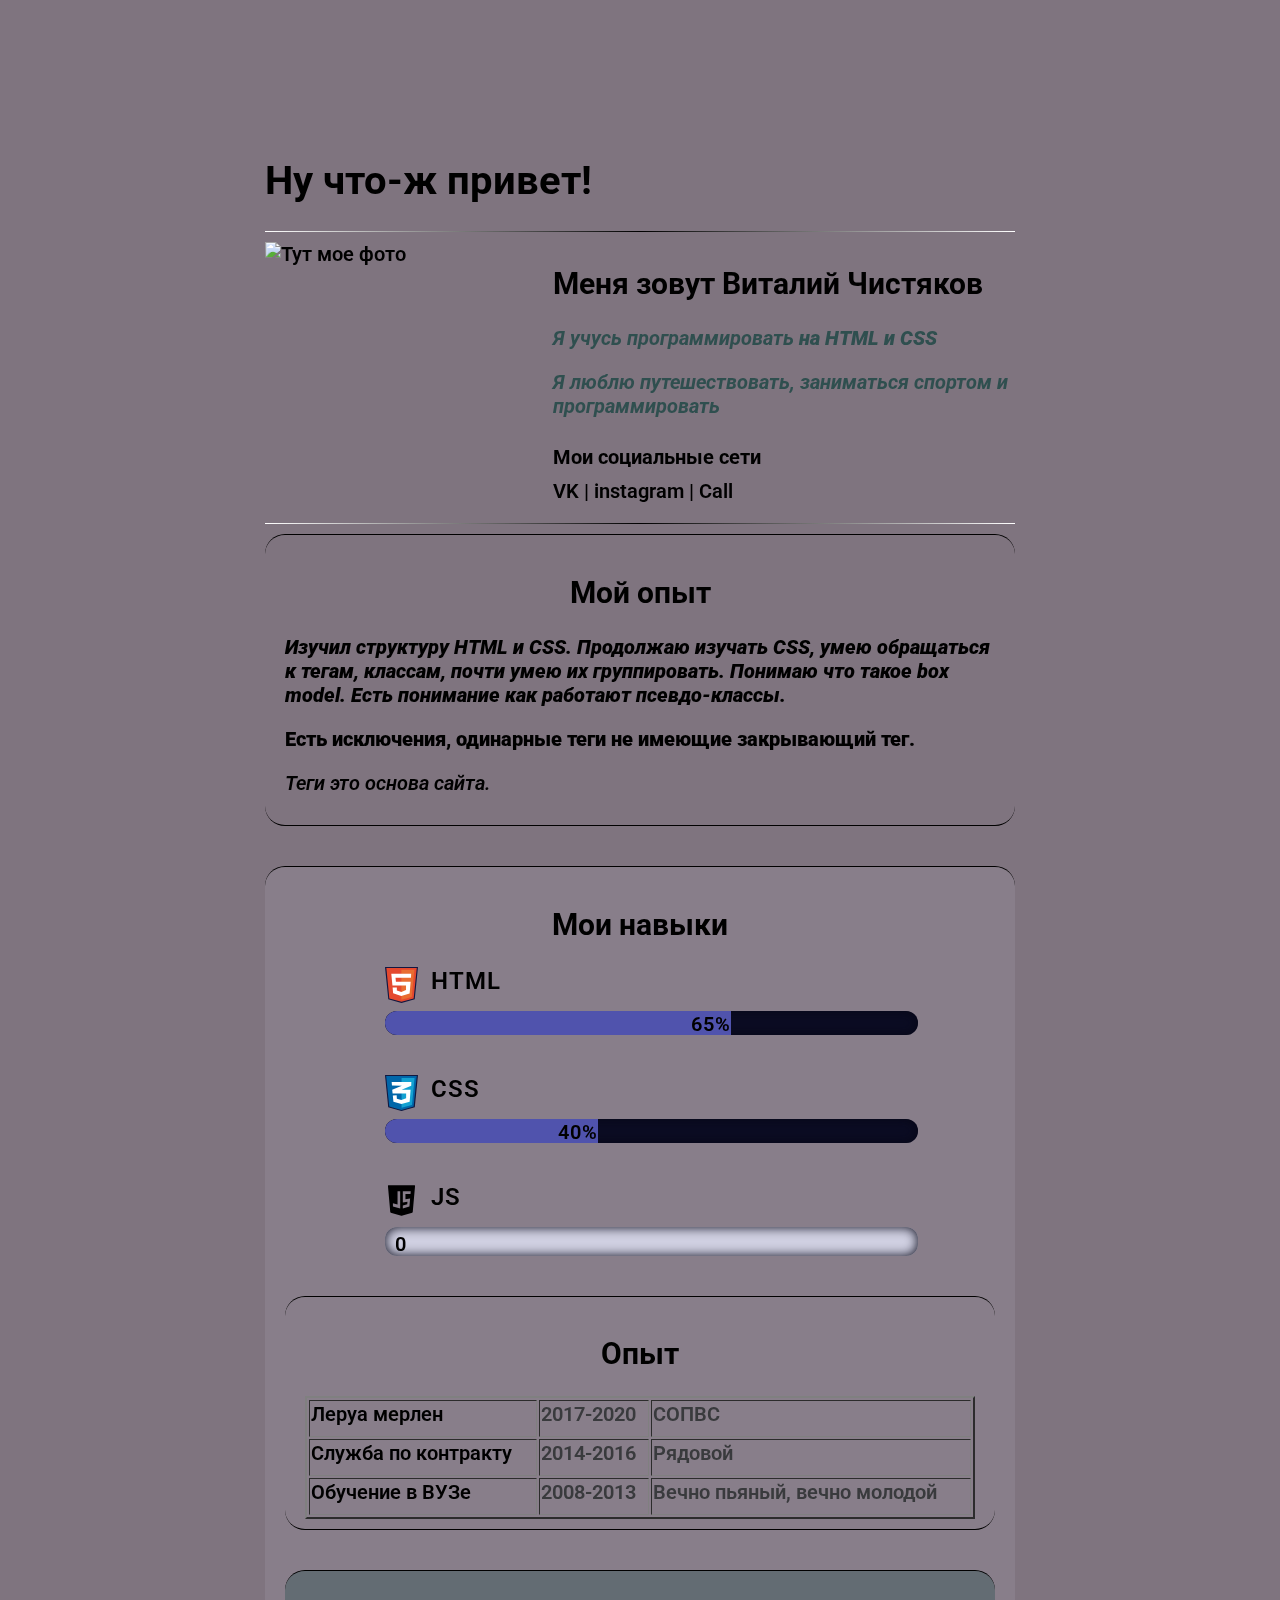
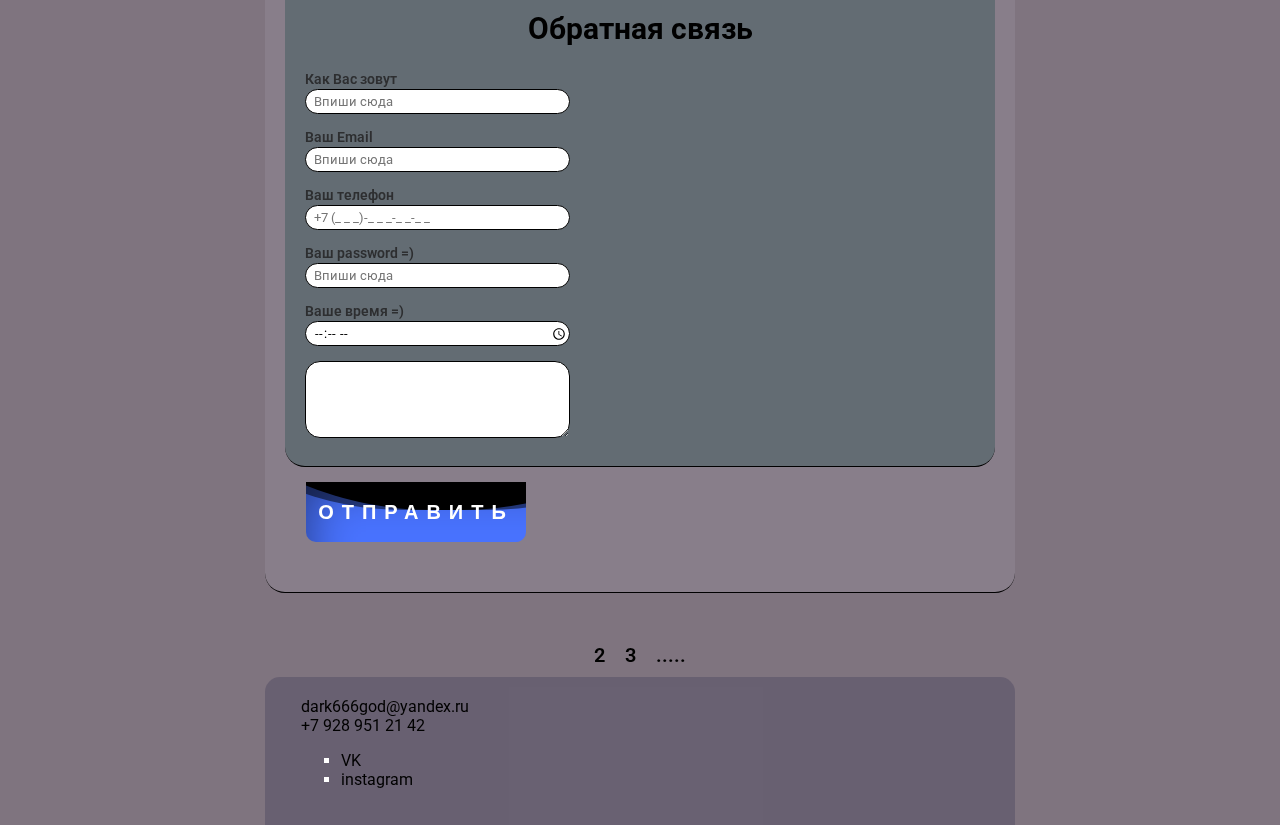
==== index.html @ 1bba9675 "Add files via upload" ====
<!DOCTYPE html>
<html lang="en">

<head>
    <meta charset="UTF-8">
    <meta http-equiv="X-UA-Compatible" content="IE=edge">
    <meta name="viewport" content="width=device-width,initial-scale=1.0, maximum-scale=1.0, user-scalable=0">
    <!-- Краткое описание страницы  -->
    <meta name="description" content="Попытка создать резюме сайт">
    <!-- Ключевые слова страницы  -->
    <meta name="keywords" content="Резюме, стажер">
    <!-- Автор страницы -->
    <meta name="Author" content="Чистяков Виталий">
    <!-- Авторские права -->
    <meta name="Copyright" content="Виталий Чистяков">
    <!-- Адрес автора -->
    <meta name="Address" content="Ставрополь">
    <title>VS4 CV</title>
    <link rel="stylesheet" href="style.css">

</head>

<body>
    <script src="https://code.s3.yandex.net/web-code/smoothly.js"></script>
    <div class="wrapper__fon">
        <!-- Фуллскрин -->

        <div class="full-screen">
            <div class="full-screen__body">
            </div>
            <video autoplay muted loop preload="auto" class="full-screen__video">
                <source type="video/webm" src="media/pexels-rostislav-uzunov-6151238 (video-converter.com).webm">
                <source type="video/mp4" src="media/pexels-rostislav-uzunov-6151238.mp4">
            </video>
        </div>

        <div class="conteiner">
            <h1>Ну что-ж привет!</h1>
            <hr>
            <div class="info">
                <img class="avatar" src="/Hello world/img/LoveStory_V_A__139_-removebg.png"
                    alt="Тут мое фото">
                <div class="info-text">
                    <h2>Меня зовут Виталий Чистяков</h2>
                    <p>Я учусь программировать <strong>на HTML и CSS</strong></p>
                    <p>Я люблю путешествовать, заниматься спортом и программировать</p>
                    <h4>Мои социальные сети</h4>

                    <a href="https://vk.com/bk201l" target=_blank>VK</a>
                    |
                    <a href="https://www.instagram.com/vitaliy.s.4/" target="_blank">instagram</a>
                    |
                    <a class="footer-phone" href="tel:+79289512142">Call</a>
                </div>
            </div>
            <hr>
            <div class="card">
                <h2>Мой опыт</h2>
                <p> <em> <strong> Изучил структуру HTML и CSS. Продолжаю изучать CSS, умею обращаться к тегам, классам,
                            почти умею их группировать. Понимаю что такое box model. Есть понимание как работают
                            псевдо-классы. </em></p>
                <p>Есть исключения, одинарные теги не имеющие закрывающий тег.</strong></em></p>
                <p> <i> Теги это основа сайта.</i></p>
                <!-- <hr color="red" noshade="dark" align="left" size="5" width="75%"> -->
            </div>
            <div class="card bg-yellow">
                </ul>
                <h2>Мои навыки</h2>
                <div class="skills">
                    <dl class="skills-list">
                        <dt class="skill-html">HTML</dt>
                        <dd class="level">
                            <div style="width: 65%;">65%</div>
                        </dd>
                        <dt class="skill-css">CSS</dt>
                        <dd class="level">
                            <div style="width: 40%;">40%</div>
                        </dd>
                        <dt class="skill-js">JS</dt>
                        <dd class="level1">
                            <div style="width: 0%">0</div>
                            </dt>
                    </dl>
                </div>

                <div class="card bg-green">
                    <h2>Опыт </h2>
                    <table border="2" class="table">
                        <tr>
                            <td>Леруа мерлен</td>
                            <td>2017-2020 </td>
                            <td>СОПВС</td>
                        </tr>
                        <tr>
                            <td>Служба по контракту
                            </td>
                            <td>2014-2016</td>
                            <td>Рядовой</td>
                        </tr>
                        <tr>
                            <td>
                                Обучение в ВУЗе
                            </td>
                            <td>2008-2013</td>
                            <td>Вечно пьяный, вечно молодой</td>
                        </tr>
                    </table>
                </div>

                <div class="card bg-red">
                    <h2>Обратная связь</h2>
                    <div class="row">
                        <form action="">
                            <div class="form-group">
                                <label for="name"> Как Вас зовут</label>
                                <input type="text" autocomplete="off" id="name" placeholder="Впиши сюда">
                            </div>
                            <div class="form-group">
                                <label for="mail"> Ваш Email</label>
                                <input type="email" id="mail" placeholder="Впиши сюда">
                            </div>
                            <div class="form-group">
                                <label for="phone"> Ваш телефон</label>
                                <input type="tel" max="12" min="12" id="phone" name="phone"
                                    placeholder="+7 (_ _ _)-_ _ _-_ _-_ _" value="">
                            </div>
                            <div class="form-group">
                                <label for="pass"> Ваш password =)</label>
                                <input type="password" id="pass" placeholder="Впиши сюда" disabled>
                            </div>
                            <!-- <label for="mail">Форма выбора цвета</label>
    <input type="color" id="mail" placeholder="Впиши сюда" > -->
                            <div class="form-group">
                                <label for="time"> Ваше время =)</label>
                                <input type="time" id="time" placeholder="Впиши сюда">
                            </div>
                            <div class="form-group">
                                <label for="textarea">
                                    <textarea name="textarea" id="" cols="30" rows="5"></textarea>
                            </div>
                    </div>
                </div>
                <div class="wrapper">
                    <!-- Контент -->
                    <a href="" class="wave-btn">
                        <span class="wave-btn__text">Отправить</span>
                        <span class="wave-btn__waves"></span>
                    </a>
                </div>
                </form>
            </div>
            <div class="page">
                <a href="2я страница.html" target="_blank">2</a>
                <!-- <hr> -->
                <a href="3я страница.html" target="_blank">3</a>
                <a href="#" target="_blank">.....</a>
            </div>
        </div>
        <script src="/Hello world/js/script.jsa"></script>
</body>
<footer class="page-footer">
    <div class="container">
        <a href="mailto:dark666god@yandex.ru" class="footer-email">dark666god@yandex.ru</a><br>
        <a class="footer-phone" href="tel:+79289512142">+7 928 951 21 42</a>
        <ul class="square" type="square">
            <li> <a href="https://vk.com/bk201l" target=_blank>VK</a> </li>
            <li> <a href="https://www.instagram.com/vitaliy.s.4/" target="_blank">instagram</a></li>
        </ul>
    </div>

</footer>
</footer>

<!-- <thead>Где</thead>
    <tbody>когда</tbody>
    <tfoot>зачем</tfoot>  новые приколы с таблице погугли -->

</html>
---- style.css ----
@import url("https://fonts.googleapis.com/css2?family=Roboto:ital@1&display=swap");
/* *{
    padding: 0;
    margin: 0;
}  обнуление всей страницы*/
html {
  position: relative;
  z-index: 4;
}
body {
  position: relative;
  z-index: 4;
  max-width: 750px;
  color: rgb(10, 7, 7);
  background: rgba(54, 36, 54, 0.637);
  font-size: 16px;
  font-weight: 600;
  font-family: "Roboto", sans-serif;
  /* font: normal 16px 'Roboto', sans-serif; */

  margin: auto;
  padding-top: 30px;
}
.conteiner{
    color: black;
    position: relative;
    font-size: 20px;
}
.full-screen {
  /* min-height: 100vh; */
  display: flex;
  flex-direction: column;
}
.full-screen__body {
  padding: 50px 15px;
  background-color: rgba(0, 0, 0, 0);
  /* position: fixed; */
  z-index: 3;
  display: flex;
  flex: 1 1 auto;
  justify-content: center;
  align-items: center;
  flex-direction: column;
  text-transform: uppercase;
}
.full-screen__title {
  font-size: 50px;
  letter-spacing: 25px;
  font-weight: 700;
  margin: 0px 0px 20px 0px;
}
.full-screen__text {
  font-size: 18px;
  letter-spacing: 15px;
}
.full-screen__video {
  position: fixed;
  top: 0;
  left: 0;
  width: 100%;
  height: 100%;
  object-fit: cover;
}
.content {
  position: relative;
  z-index: 5;
  /* background-color: #794f45; */
}
.content__container {
  max-width: 1200px;
  margin: 0px auto;
  padding: 50px 15px;
  font-size: 18px;
  line-height: 150%;
}
.content__container p {
  margin: 0px 0px 20px 0px;
}

.container {
  position: relative;
  max-width: 750px;
  padding: 0 16px;
  width: 100%;
  font-weight: normal;
}
a {
  color: black;
  text-decoration: none;
}
a:hover {
  text-decoration: none;
  color: yellow;
}
a:active {
  color: red;
}

hr {
  size: 15px;
  width: 100%;
  box-align: left;
  border: 0;
  height: 1px;
  background: #000;
  background-image: -webkit-linear-gradient(left, #fff, #000, #fff);
  background-image: -moz-linear-gradient(left, #fff, #000, #fff);
  background-image: -ms-linear-gradient(left, #fff, #000, #fff);
  background-image: -o-linear-gradient(left, #fff, #000, #fff);
}
.avatar {
  position: relative;
  width: 45%;
  height: 25%;
  box-shadow: 4px 4px 14px rgba (0, 0, 0, 0.25);
}
.info {
  position: relative;
  display: flex;
  margin-bottom: 20px;
}
@media (max-width: 700px) {
  body {
    position: relative;
    display: block;
    text-align: center;
  }
}
.info-text {
  position: relative;
  margin-left: 40px;
}
.info-text h4 {
  position: relative;
  margin-bottom: 10px;
}
.info p {
  position: relative;
  color: darkslategrey;
  margin: 0 0 20px 0;
  font-style: italic;
  font-weight: bold;
}
/* box model */

.bg-yellow {
  position: relative;
  background: #aca8b334;
}
.bg-green {
  position: relative;
  /* background: #6e635949; */
}
.bg-red {
  position: relative;
  background: #1c4b4756;
}
.card h2 {
  position: relative;
  text-align: center;
}
.card {
  position: relative;
  padding: 15px 20px;
  margin-bottom: 40px;
  border-radius: 20px;
  padding-bottom: 10px;
  border-bottom: 1px solid #000;
  border-top: 1px solid #000;
}
.skills-list {
  position: relative;
  margin: 0 0 0 100px;
  padding: 0;
  max-width: 75%;
}
.skills-list dt {
  position: relative;
  margin: 0 0 8px;
  padding-left: 46px;
  height: 36px;
  font-size: 24px;
  letter-spacing: 1px;
  background-repeat: no-repeat;
  background-position: left;
}
.skill-html {
  background-image: url("../img/icon-html.svg");
}

.skill-css {
  background-image: url("../img/icon-css.svg");
}
.skill-js {
  background-image: url("../img/icons8-javascript-logo.svg");
}
.level {
  margin: 0 0 40px;
  height: 24px;
  text-align: right;
  background-color: #0b0c23;
  box-shadow: inset 0 0 12px #070716;
  border-radius: 12px;
  overflow: hidden;
}
.level1 {
  margin: 0 0 40px;
  height: 24px;
  text-align: right;
  background-color: #d0d0e2;
  box-shadow: inset 0 0 12px #070716;
  border-radius: 12px;
  overflow: hidden;
  padding-left: 10px;
  padding-top: 5px;
}
.skills .level div {
  margin: 0;
  height: 24px;
  letter-spacing: 1px;
  line-height: 26px;
  background-color: #5053ad;
  background-image: url("../img/progress-pattern.svg");
}
.list {
  padding-left: 0 20px;
  list-style: none;
}
.list li {
  color: #86898f;
  border-bottom: 1px solid gray;
}
.table {
  width: 100%;
}
.table td {
  padding-bottom: 10px;
}
.table td:nth-child(2),
.table td:nth-child(3) {
  color: #393a3d;
}
.form-group label {
  display: block;
  font-size: 14px;
  color: #2d2e30;
}
.form-group input,
.form-group textarea {
  width: 100%;
  box-sizing: border-box;
  border: 1px solid black;
  background: transparent; /* прозрачный */
  border-bottom: 1px solid rgb(0, 0, 0);
  color: #000;
  outline: none;
  font-family: inherit; /* наследовать */
  margin-bottom: 15px;
  background-color: #fff;
}
.row {
  display: flex;
  margin-bottom: 0px;
}
input {
  border-radius: 15px;
  padding: 0 0 0 8px;
  height: 25px;
}
textarea {
  border-radius: 15px;
  padding: 0 0 0 8px;
}
.row > .form-group {
  width: 50%;
  margin-right: 20px;
}
.row > .form-group:last-child {
  margin-right: 20px;
}

.page-footer {
  padding: 20px 20px;
  background-color: #2123493d;
  border-radius: 15px 15px 0 0;
}
.square li {
  color: #fff;
}
html,
body {
  height: 100%;
}
/*Стили для демонстрации*/

.wrapper {
  width: 100%;
  min-height: 100%;
  height: 100%;
  overflow: hidden;
  display: -webkit-flex;
  display: -moz-flex;
  display: -ms-flex;
  display: -o-flex;
  display: flex;
  justify-content: left;
  align-items: center;
  padding: 0 0 15px 15px;
  margin: -25px 0 25px 6px;
}
/* Основные стили */
.wave-btn {
  width: 220px;
  height: 60px;
  display: -webkit-flex;
  display: -moz-flex;
  display: -ms-flex;
  display: -o-flex;
  display: flex;
  overflow: hidden;
  position: relative;
  transition: all 0.8s ease 0s;
  -webkit-transition: all 0.8s ease 0s;
  -moz-transition: all 0.8s ease 0s;
  -ms-transition: all 0.8s ease 0s;
  -o-transition: all 0.8s ease 0s;
  justify-content: center;
  align-items: center;
  border-radius: 0 0 10px 10px;
  text-decoration: none;
}

.wave-btn:hover {
  border-radius: 10px;
  transition: all 0.8s ease 0.2s;
  -webkit-transition: all 0.8s ease 0.2s;
  -moz-transition: all 0.8s ease 0.2s;
  -ms-transition: all 0.8s ease 0.2s;
  -o-transition: all 0.8s ease 0.2s;
  -webkit-box-shadow: 0 0 40px rgba(73, 115, 255, 0.6);
  box-shadow: 0 0 40px rgba(73, 115, 255, 0.6);
}
.wave-btn:hover .wave-btn__waves {
  top: -50px;
}

.wave-btn__text {
  font-family: Arial, "Helvetica Neue", Helvetica, sans-serif;
  color: #fff;
  text-transform: uppercase;
  letter-spacing: 8px;
  position: relative;
  z-index: 1;
}
.wave-btn__waves {
  position: absolute;
  width: 280px;
  height: 280px;
  background-color: #4973ff;
  top: 0;
  left: 0;
  -webkit-box-shadow: inset 0 0 50px rgba(0, 0, 0, 0.5);
  box-shadow: inset 0 0 50px rgba(0, 0, 0, 0.5);

  transition: all 0.8s ease 0s;
  -webkit-transition: all 0.8s ease 0s;
  -moz-transition: all 0.8s ease 0s;
  -ms-transition: all 0.8s ease 0s;
  -o-transition: all 0.8s ease 0s;
}
.wave-btn__waves:after,
.wave-btn__waves:before {
  content: "";
  position: absolute;
  top: 0;
  left: 50%;
  width: 250%;
  height: 250%;

  transform: translate3d(-50%, -96%, 0) rotate(0deg) scale(1);
  -moz-transform: translate3d(-50%, -96%, 0) rotate(0deg) scale(1);
  -ms-transform: translate3d(-50%, -96%, 0) rotate(0deg) scale(1);
  -webkit-transform: translate3d(-50%, -96%, 0) rotate(0deg) scale(1);
  -o-transform: translate3d(-50%, -96%, 0) rotate(0deg) scale(1);
}

.wave-btn__waves:before {
  background-color: #000;
  border-radius: 48%;

  animation: waves 5s infinite linear;
  -webkit-animation: waves 5s infinite linear;
  -moz-animation: waves 5s infinite linear;
  -o-animation: waves 5s infinite linear;
}
.wave-btn__waves:after {
  background-color: rgba(0, 0, 0, 0.5);
  border-radius: 44%;

  animation: waves 10s infinite linear;
  -webkit-animation: waves 10s infinite linear;
  -moz-animation: waves 10s infinite linear;
  -o-animation: waves 10s infinite linear;
}

@keyframes waves {
  0% {
    transform: translate3d(-50%, -96%, 0) rotate(0deg) scale(1);
    -moz-transform: translate3d(-50%, -96%, 0) rotate(0deg) scale(1);
    -ms-transform: translate3d(-50%, -96%, 0) rotate(0deg) scale(1);
    -webkit-transform: translate3d(-50%, -96%, 0) rotate(0deg) scale(1);
    -o-transform: translate3d(-50%, -96%, 0) rotate(0deg) scale(1);
  }
  100% {
    transform: translate3d(-50%, -96%, 0) rotate(360deg) scale(1);
    -moz-transform: translate3d(-50%, -96%, 0) rotate(360deg) scale(1);
    -ms-transform: translate3d(-50%, -96%, 0) rotate(360deg) scale(1);
    -webkit-transform: translate3d(-50%, -96%, 0) rotate(360deg) scale(1);
    -o-transform: translate3d(-50%, -96%, 0) rotate(360deg) scale(1);
  }
}
@-webkit-keyframes waves {
  0% {
    transform: translate3d(-50%, -96%, 0) rotate(0deg) scale(1);
    -moz-transform: translate3d(-50%, -96%, 0) rotate(0deg) scale(1);
    -ms-transform: translate3d(-50%, -96%, 0) rotate(0deg) scale(1);
    -webkit-transform: translate3d(-50%, -96%, 0) rotate(0deg) scale(1);
    -o-transform: translate3d(-50%, -96%, 0) rotate(0deg) scale(1);
  }
  100% {
    transform: translate3d(-50%, -96%, 0) rotate(360deg) scale(1);
    -moz-transform: translate3d(-50%, -96%, 0) rotate(360deg) scale(1);
    -ms-transform: translate3d(-50%, -96%, 0) rotate(360deg) scale(1);
    -webkit-transform: translate3d(-50%, -96%, 0) rotate(360deg) scale(1);
    -o-transform: translate3d(-50%, -96%, 0) rotate(360deg) scale(1);
  }
}
@-moz-keyframes waves {
  0% {
    transform: translate3d(-50%, -96%, 0) rotate(0deg) scale(1);
    -moz-transform: translate3d(-50%, -96%, 0) rotate(0deg) scale(1);
    -ms-transform: translate3d(-50%, -96%, 0) rotate(0deg) scale(1);
    -webkit-transform: translate3d(-50%, -96%, 0) rotate(0deg) scale(1);
    -o-transform: translate3d(-50%, -96%, 0) rotate(0deg) scale(1);
  }
  100% {
    transform: translate3d(-50%, -96%, 0) rotate(360deg) scale(1);
    -moz-transform: translate3d(-50%, -96%, 0) rotate(360deg) scale(1);
    -ms-transform: translate3d(-50%, -96%, 0) rotate(360deg) scale(1);
    -webkit-transform: translate3d(-50%, -96%, 0) rotate(360deg) scale(1);
    -o-transform: translate3d(-50%, -96%, 0) rotate(360deg) scale(1);
  }
}
@-o-keyframes waves {
  0% {
    transform: translate3d(-50%, -96%, 0) rotate(0deg) scale(1);
    -moz-transform: translate3d(-50%, -96%, 0) rotate(0deg) scale(1);
    -ms-transform: translate3d(-50%, -96%, 0) rotate(0deg) scale(1);
    -webkit-transform: translate3d(-50%, -96%, 0) rotate(0deg) scale(1);
    -o-transform: translate3d(-50%, -96%, 0) rotate(0deg) scale(1);
  }
  100% {
    transform: translate3d(-50%, -96%, 0) rotate(360deg) scale(1);
    -moz-transform: translate3d(-50%, -96%, 0) rotate(360deg) scale(1);
    -ms-transform: translate3d(-50%, -96%, 0) rotate(360deg) scale(1);
    -webkit-transform: translate3d(-50%, -96%, 0) rotate(360deg) scale(1);
    -o-transform: translate3d(-50%, -96%, 0) rotate(360deg) scale(1);
  }
}
.page {
  display: flex;
  justify-content: center;
  align-items: center;
  flex-wrap: wrap;
}
.page a {
  position: relative;
  padding: 10px;
  
}
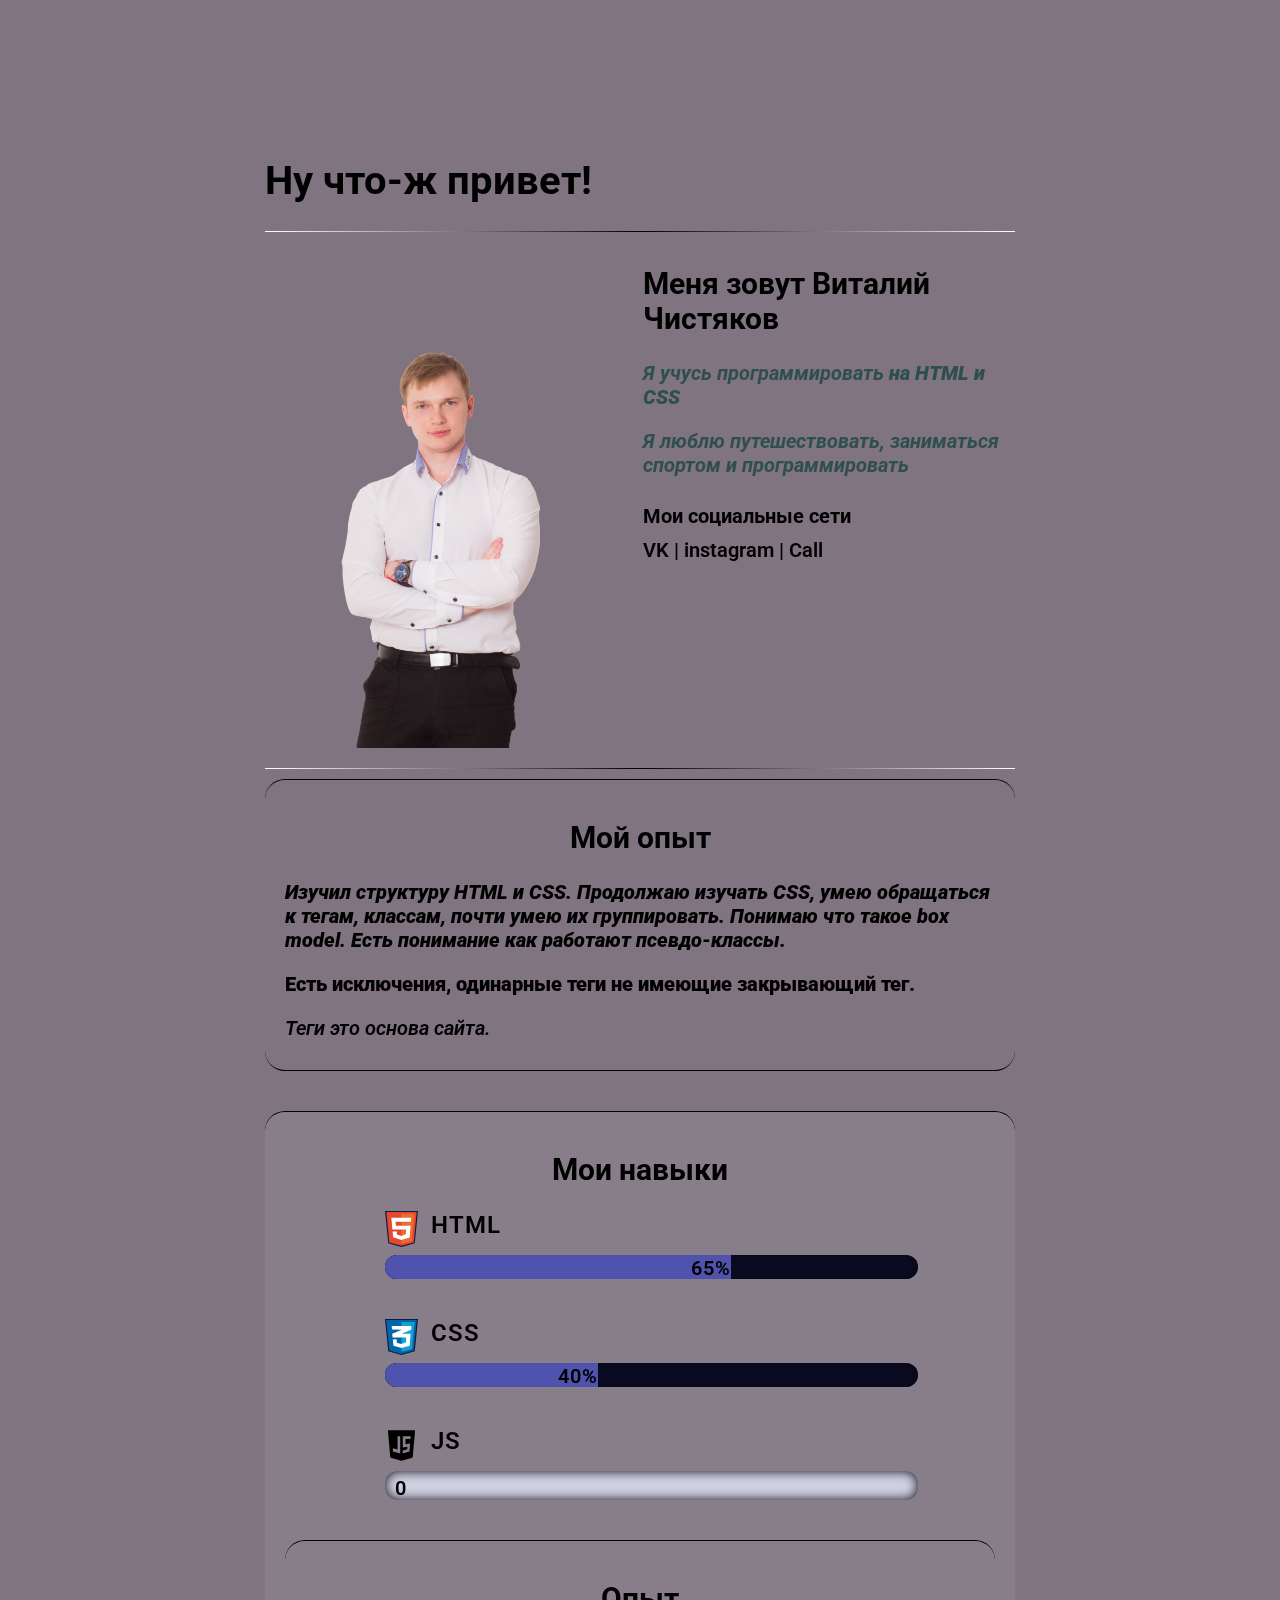
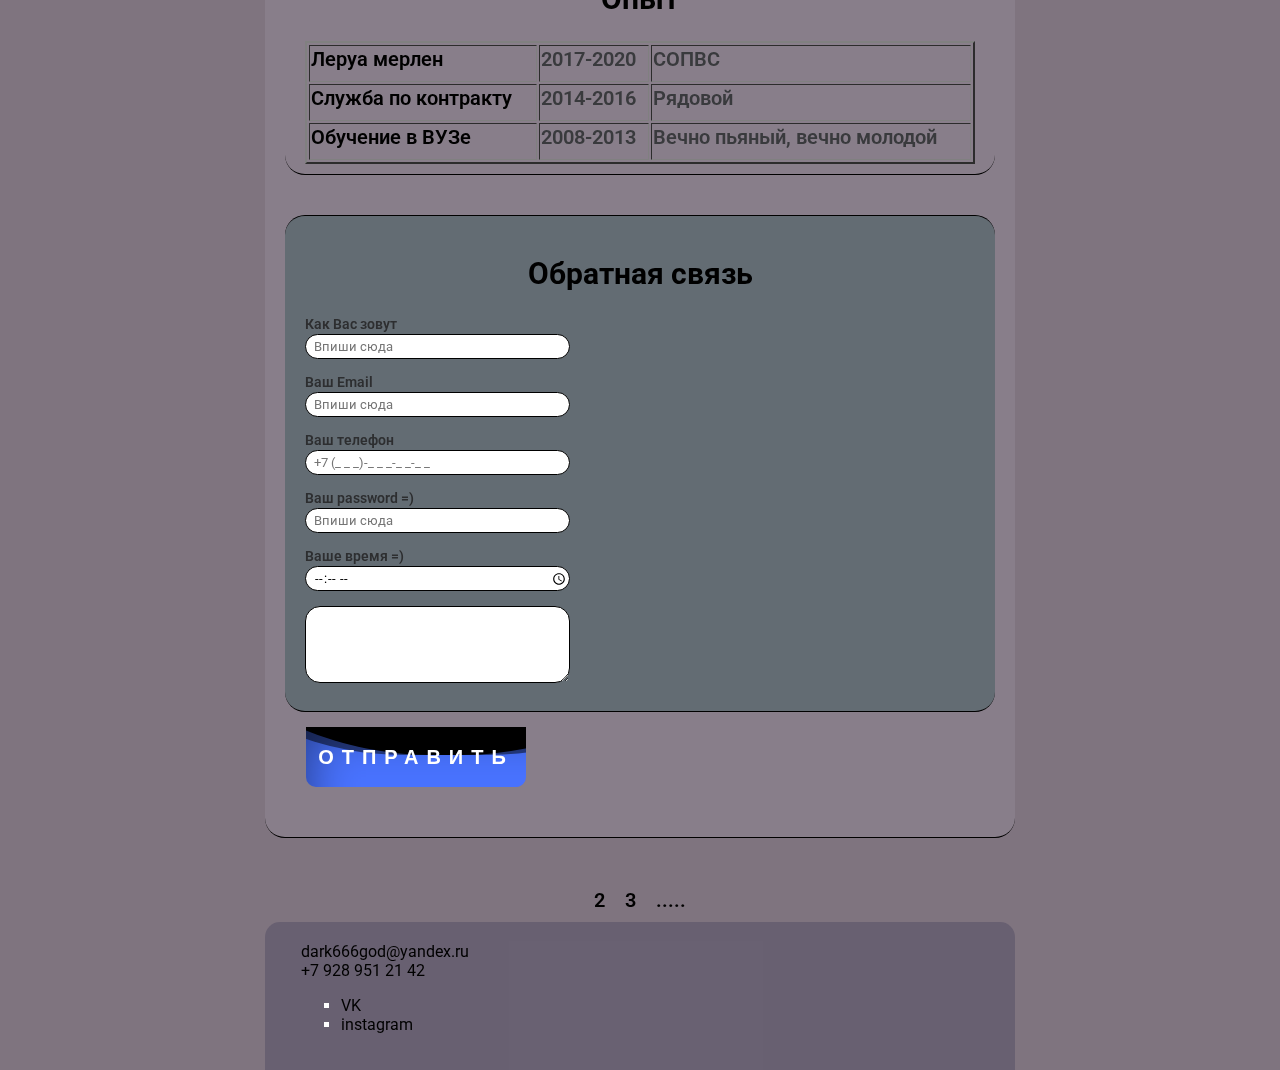
==== commit 1a10f217: "удалил корневую папку из пути" ====
--- a/index.html
+++ b/index.html
@@ -38,7 +38,7 @@
             <h1>Ну что-ж привет!</h1>
             <hr>
             <div class="info">
-                <img class="avatar" src="/Hello world/img/LoveStory_V_A__139_-removebg.png"
+                <img class="avatar" src="/img/LoveStory_V_A__139_-removebg.png"
                     alt="Тут мое фото">
                 <div class="info-text">
                     <h2>Меня зовут Виталий Чистяков</h2>
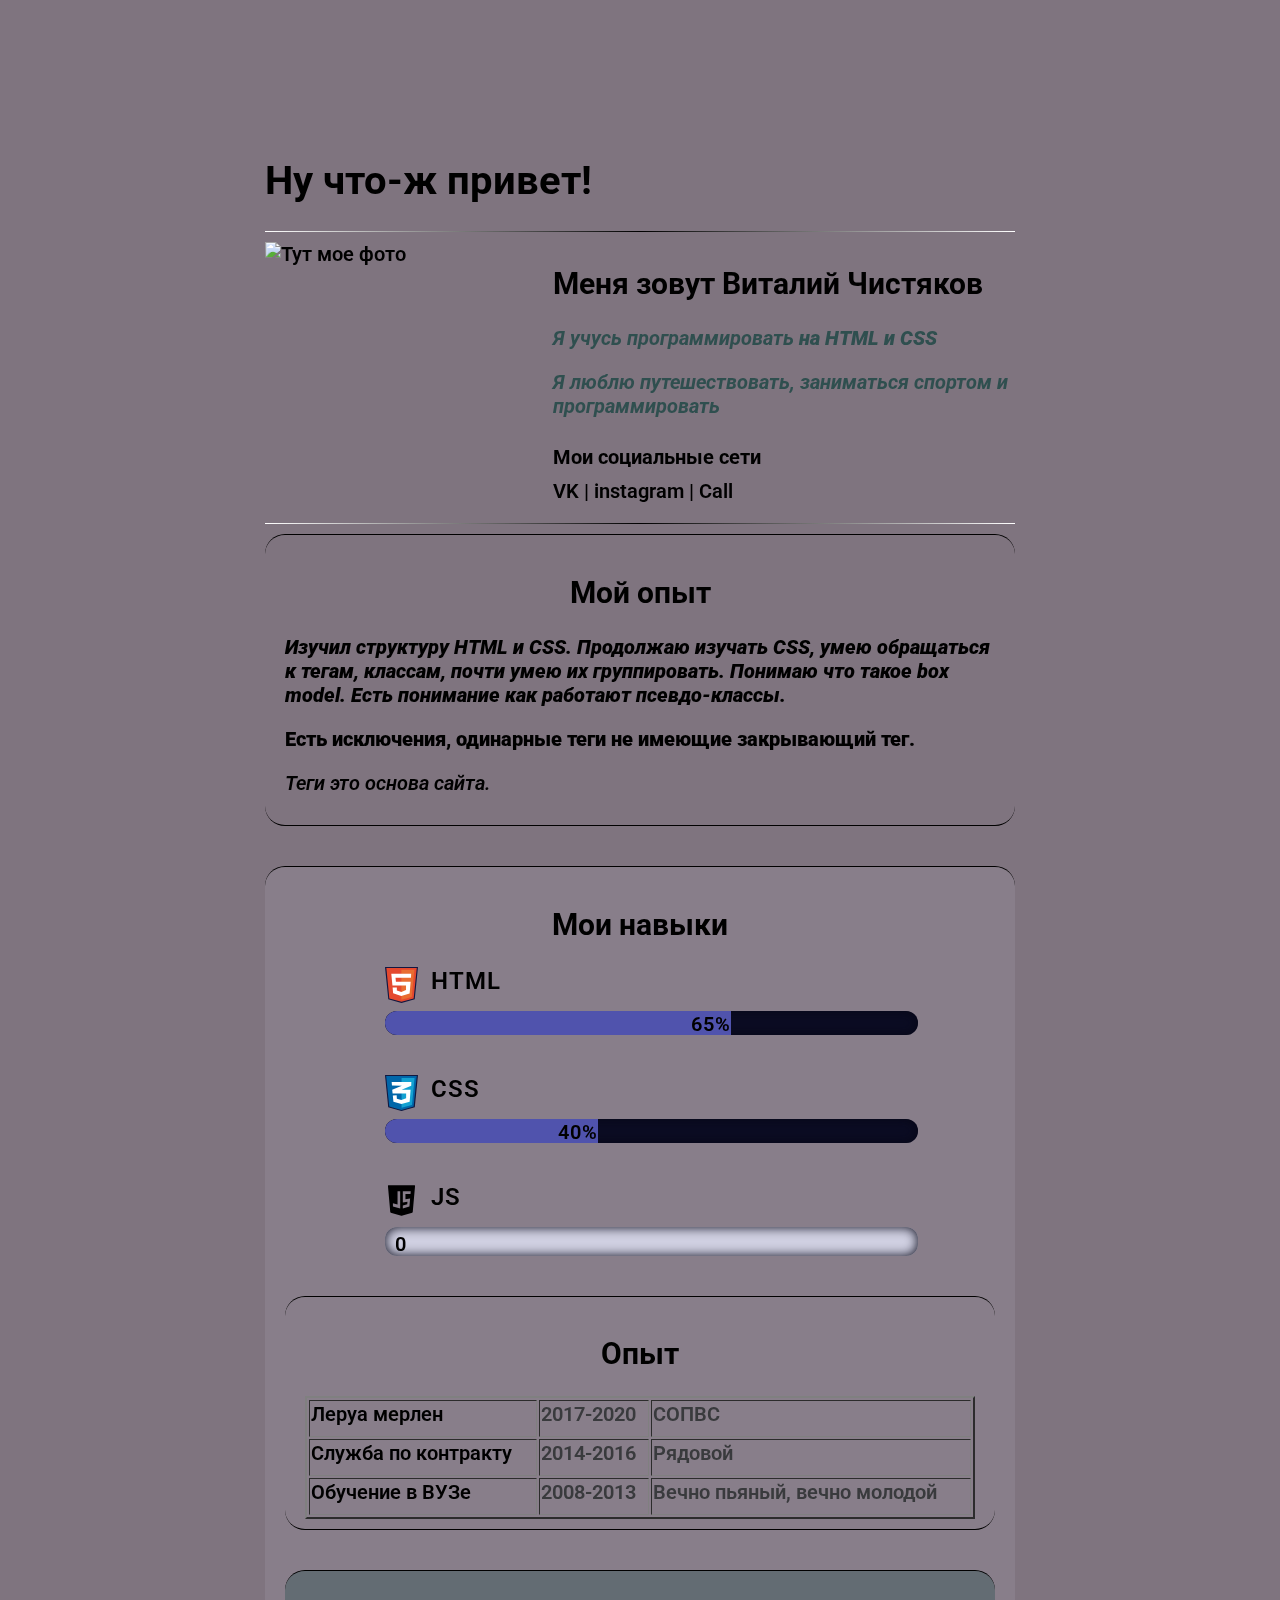
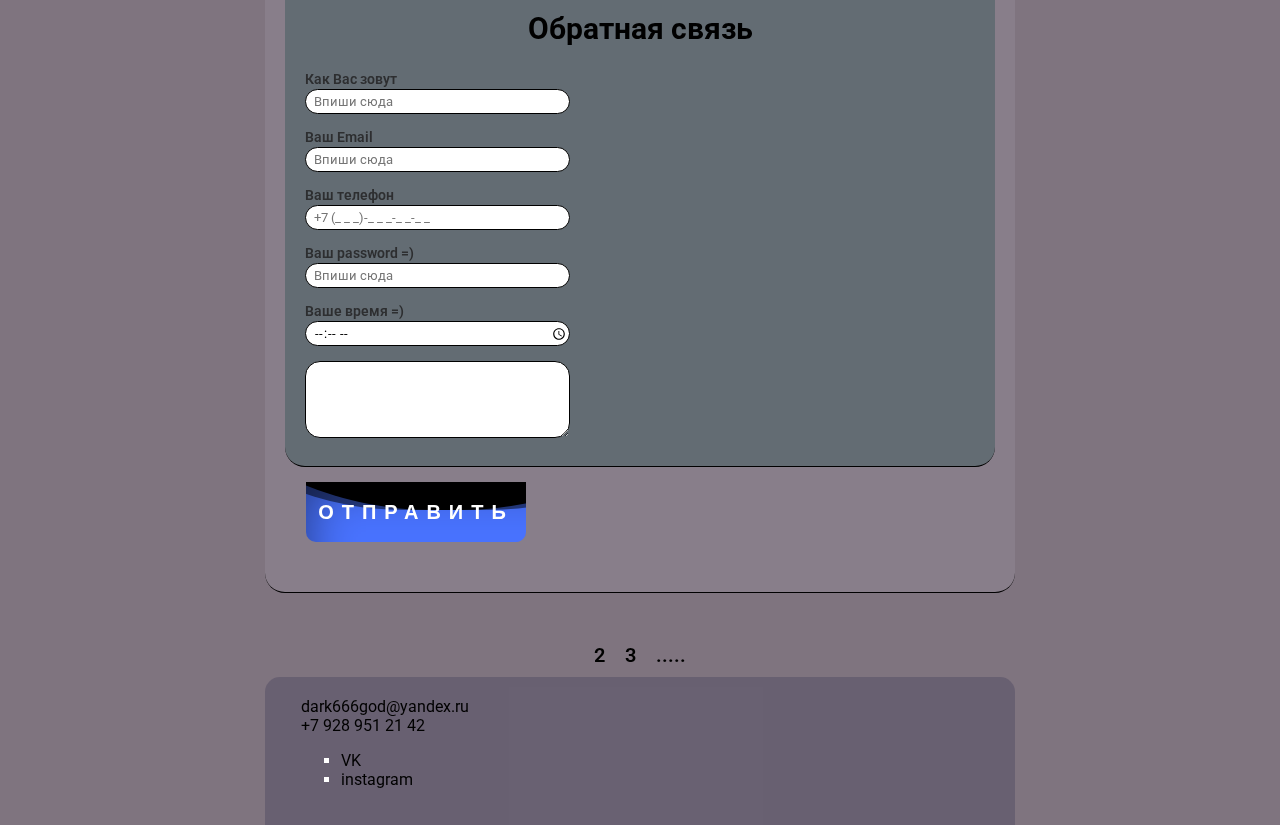
==== commit b5f13861: "changed index.html" ====
--- a/index.html
+++ b/index.html
@@ -38,7 +38,7 @@
             <h1>Ну что-ж привет!</h1>
             <hr>
             <div class="info">
-                <img class="avatar" src="/img/LoveStory_V_A__139_-removebg.png"
+                <img class="avatar" src="test/Hello world/img/LoveStory_V_A__139_-removebg.png"
                     alt="Тут мое фото">
                 <div class="info-text">
                     <h2>Меня зовут Виталий Чистяков</h2>
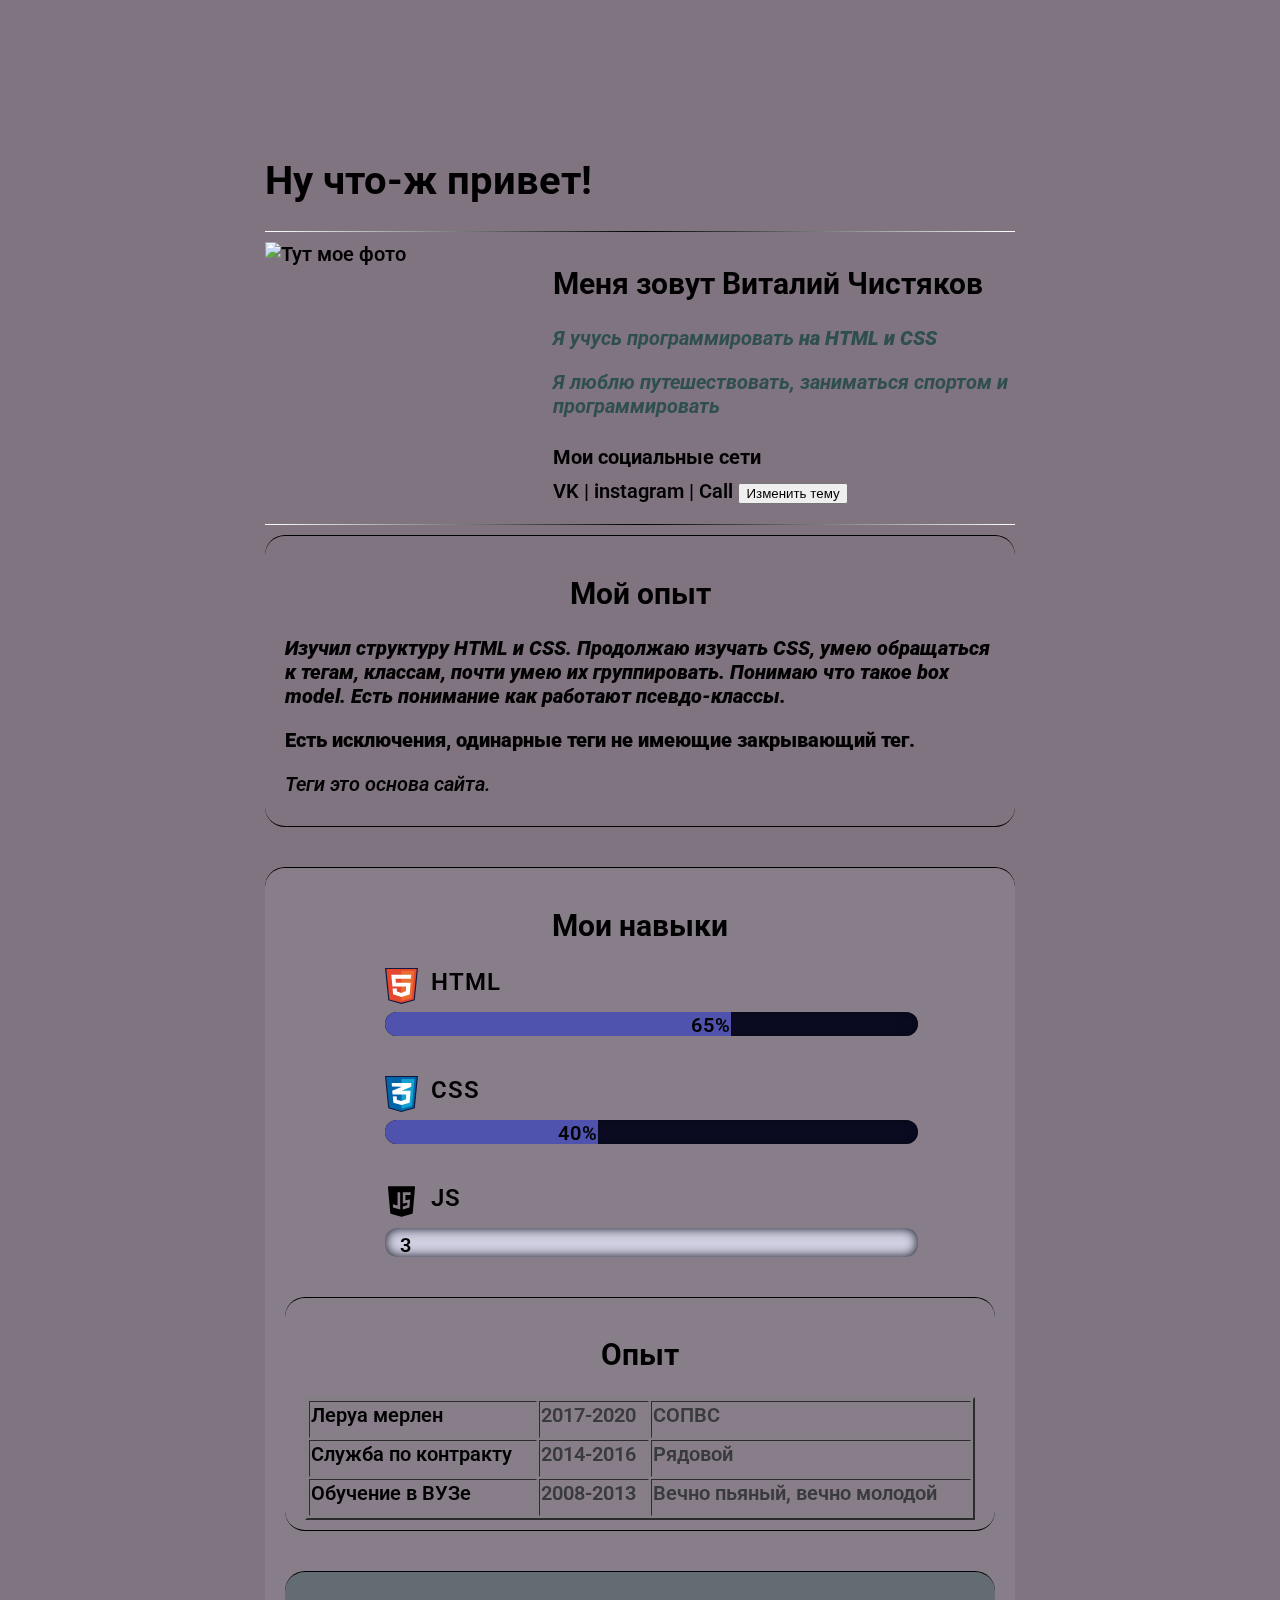
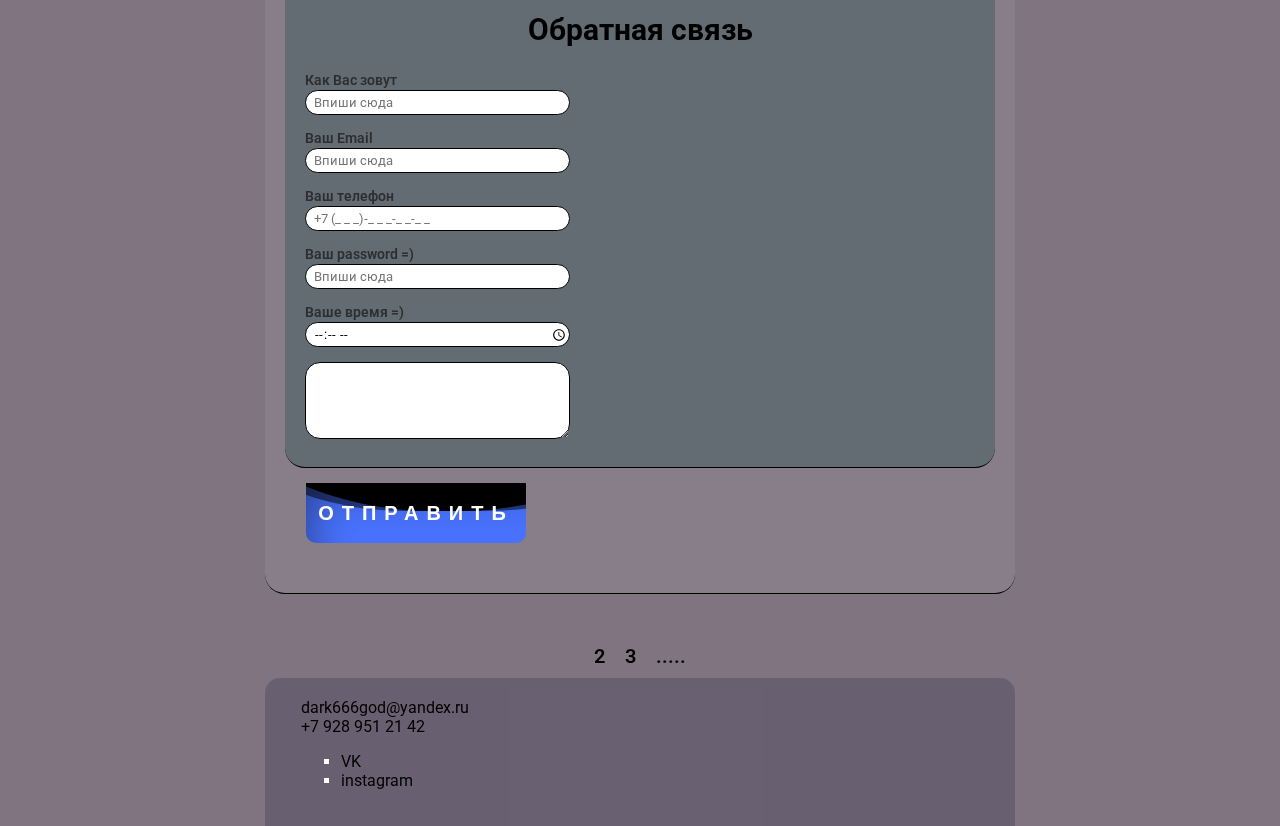
==== commit 87b00692: "Add files via upload" ====
--- a/index.html
+++ b/index.html
@@ -21,7 +21,8 @@
 </head>
 
 <body>
-    <script src="https://code.s3.yandex.net/web-code/smoothly.js"></script>
+
+
     <div class="wrapper__fon">
         <!-- Фуллскрин -->
 
@@ -38,7 +39,9 @@
             <h1>Ну что-ж привет!</h1>
             <hr>
             <div class="info">
-                <img class="avatar" src="test/Hello world/img/LoveStory_V_A__139_-removebg.png"
+
+                <img class="avatar" src="https://avatars.githubusercontent.com/u/96464646?v=4"
+
                     alt="Тут мое фото">
                 <div class="info-text">
                     <h2>Меня зовут Виталий Чистяков</h2>
@@ -51,6 +54,7 @@
                     <a href="https://www.instagram.com/vitaliy.s.4/" target="_blank">instagram</a>
                     |
                     <a class="footer-phone" href="tel:+79289512142">Call</a>
+                    <button class="theme-button" type="button">Изменить тему</button>
                 </div>
             </div>
             <hr>
@@ -78,7 +82,7 @@
                         </dd>
                         <dt class="skill-js">JS</dt>
                         <dd class="level1">
-                            <div style="width: 0%">0</div>
+                            <div style="width: 3%">3</div>
                             </dt>
                     </dl>
                 </div>
@@ -156,23 +160,25 @@
                 <a href="#" target="_blank">.....</a>
             </div>
         </div>
+        <footer class="page-footer">
+            <div class="container">
+                <a href="mailto:dark666god@yandex.ru" class="footer-email">dark666god@yandex.ru</a><br>
+                <a class="footer-phone" href="tel:+79289512142">+7 928 951 21 42</a>
+                <ul class="square" type="square">
+                    <li> <a href="https://vk.com/bk201l" target=_blank>VK</a> </li>
+                    <li> <a href="https://www.instagram.com/vitaliy.s.4/" target="_blank">instagram</a></li>
+                </ul>
+            </div>
+
+        </footer>
+        </footer>
+
         <script src="/Hello world/js/script.jsa"></script>
-</body>
-<footer class="page-footer">
-    <div class="container">
-        <a href="mailto:dark666god@yandex.ru" class="footer-email">dark666god@yandex.ru</a><br>
-        <a class="footer-phone" href="tel:+79289512142">+7 928 951 21 42</a>
-        <ul class="square" type="square">
-            <li> <a href="https://vk.com/bk201l" target=_blank>VK</a> </li>
-            <li> <a href="https://www.instagram.com/vitaliy.s.4/" target="_blank">instagram</a></li>
-        </ul>
-    </div>
+        <script src="https://code.s3.yandex.net/web-code/smoothly.js"></script>
+    </body>
 
-</footer>
-</footer>
-
-<!-- <thead>Где</thead>
+<!-- <thead>Где</thead>ssss
     <tbody>когда</tbody>
-    <tfoot>зачем</tfoot>  новые приколы с таблице погугли -->
+    <tfoot>зачем</tfoot>  новые приколы с таблице погугли&&&!!! -->
 
 </html>
